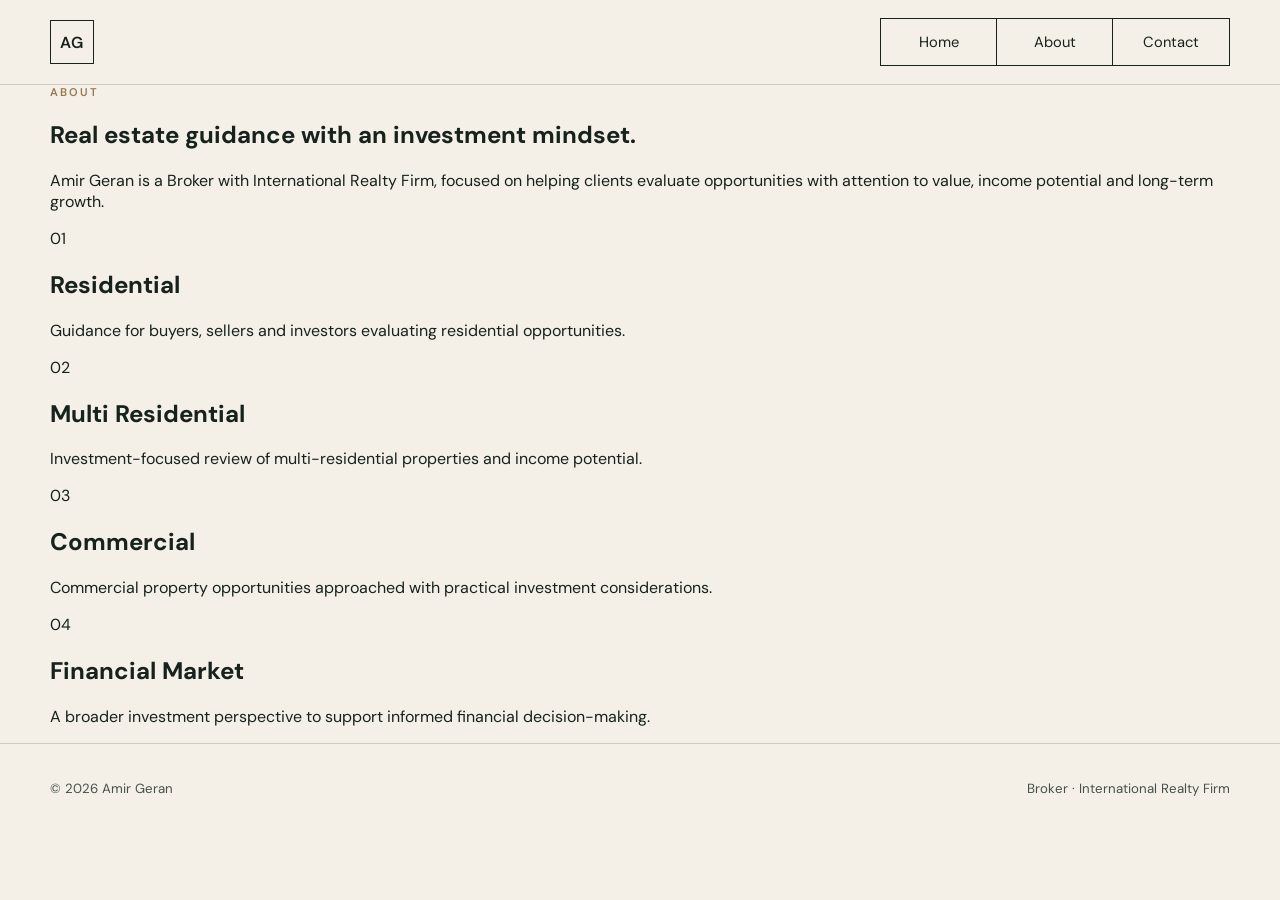
==== about.html @ 7270f3b2 "Add files via upload" ====
<!DOCTYPE html>
<html lang="en">
<head>
  <meta charset="UTF-8" />
  <meta name="viewport" content="width=device-width, initial-scale=1.0" />
  <meta name="description" content="About Amir Geran, Broker at International Realty Firm." />
  <title>About | Amir Geran</title>
  <link rel="stylesheet" href="styles.css" />
</head>
<body>
  <header class="site-header">
    <div class="shell nav-wrap">
      <a class="brand" href="index.html" aria-label="Amir Geran home">AG</a>

      <button class="menu-toggle" id="menuToggle" aria-label="Open navigation" aria-expanded="false">
        <span></span><span></span><span></span>
      </button>

      <nav class="nav-links" id="navLinks">
        <a href="index.html">Home</a>
        <a class="active" href="about.html">About</a>
        <a href="contact.html">Contact</a>
      </nav>
    </div>
  </header>

  <main>
    <section class="page-hero shell">
      <p class="section-eyebrow">About</p>
      <h1>Real estate guidance with an investment mindset.</h1>
      <p class="page-intro">
        Amir Geran is a Broker with International Realty Firm, focused on helping clients
        evaluate opportunities with attention to value, income potential and long-term growth.
      </p>
    </section>

    <section class="about-grid shell">
      <div class="about-card">
        <span>01</span>
        <h2>Residential</h2>
        <p>Guidance for buyers, sellers and investors evaluating residential opportunities.</p>
      </div>
      <div class="about-card">
        <span>02</span>
        <h2>Multi Residential</h2>
        <p>Investment-focused review of multi-residential properties and income potential.</p>
      </div>
      <div class="about-card">
        <span>03</span>
        <h2>Commercial</h2>
        <p>Commercial property opportunities approached with practical investment considerations.</p>
      </div>
      <div class="about-card">
        <span>04</span>
        <h2>Financial Market</h2>
        <p>A broader investment perspective to support informed financial decision-making.</p>
      </div>
    </section>
  </main>

  <footer>
    <div class="shell footer-inner">
      <span>© 2026 Amir Geran</span>
      <span>Broker · International Realty Firm</span>
    </div>
  </footer>

  <script src="script.js"></script>
</body>
</html>
---- styles.css ----
@import url('https://fonts.googleapis.com/css2?family=DM+Sans:wght@400;500;600&family=Playfair+Display:wght@500;600&display=swap');

:root {
  --ink: #17221d;
  --ink-soft: #46514b;
  --paper: #f4f0e7;
  --paper-deep: #e9e1d2;
  --accent: #9a7650;
  --line: rgba(23, 34, 29, 0.18);
  --white: #fffdf8;
}

* {
  box-sizing: border-box;
}

html {
  scroll-behavior: smooth;
}

body {
  margin: 0;
  background: var(--paper);
  color: var(--ink);
  font-family: "DM Sans", Arial, sans-serif;
}

a {
  color: inherit;
}

.shell {
  width: min(1180px, calc(100% - 48px));
  margin: 0 auto;
}

.site-header {
  position: sticky;
  top: 0;
  z-index: 20;
  background: rgba(244, 240, 231, 0.94);
  backdrop-filter: blur(12px);
  border-bottom: 1px solid var(--line);
}

.nav-wrap {
  min-height: 84px;
  display: flex;
  align-items: center;
  justify-content: space-between;
}

.brand {
  width: 44px;
  height: 44px;
  border: 1px solid var(--ink);
  display: grid;
  place-items: center;
  text-decoration: none;
  font-weight: 600;
  letter-spacing: 0.08em;
}

.nav-links {
  display: flex;
  border: 1px solid var(--ink);
}

.nav-links a {
  min-width: 116px;
  padding: 13px 22px;
  text-align: center;
  text-decoration: none;
  font-size: 0.92rem;
  border-right: 1px solid var(--ink);
  transition: background 180ms ease, color 180ms ease;
}

.nav-links a:last-child {
  border-right: 0;
}

.nav-links a:hover {
  background: var(--ink);
  color: var(--paper);
}

.menu-toggle {
  display: none;
  background: none;
  border: 0;
  padding: 8px;
}

.menu-toggle span {
  display: block;
  width: 26px;
  height: 2px;
  margin: 5px 0;
  background: var(--ink);
}

.hero {
  min-height: calc(100vh - 84px);
  display: grid;
  grid-template-columns: 0.92fr 1.08fr;
  gap: clamp(48px, 8vw, 110px);
  align-items: center;
  padding-top: 70px;
  padding-bottom: 80px;
}

.hero-left {
  display: flex;
  flex-direction: column;
  gap: 52px;
}

.profile-card {
  max-width: 500px;
  padding: 34px 36px;
  border: 1px solid var(--ink);
  background: rgba(255, 253, 248, 0.35);
}

.profile-label,
.section-eyebrow,
.small-kicker {
  margin: 0 0 12px;
  text-transform: uppercase;
  letter-spacing: 0.18em;
  font-size: 0.7rem;
  color: var(--accent);
  font-weight: 600;
}

.profile-card h1 {
  margin: 0;
  font-family: "Playfair Display", Georgia, serif;
  font-size: clamp(2.5rem, 5vw, 4.5rem);
  font-weight: 500;
  line-height: 0.98;
}

.role {
  margin: 14px 0 2px;
  font-size: 1.15rem;
  font-weight: 600;
}

.firm {
  margin: 0;
  color: var(--ink-soft);
}

.contact-lines {
  margin-top: 28px;
  padding-top: 20px;
  border-top: 1px solid var(--line);
  display: grid;
  gap: 10px;
}

.contact-lines a {
  display: grid;
  grid-template-columns: 60px 1fr;
  gap: 14px;
  text-decoration: none;
}

.contact-lines span,
.contact-box span {
  color: var(--ink-soft);
  font-size: 0.83rem;
}

.contact-lines strong {
  font-weight: 500;
}

.focus-list {
  display: grid;
  gap: 0;
}

.focus-item {
  display: grid;
  grid-template-columns: 42px 1fr;
  align-items: center;
  padding: 18px 2px;
  border-bottom: 1px solid var(--line);
}

.focus-item:first-child {
  border-top: 1px solid var(--line);
}

.focus-item span {
  color: var(--accent);
  font-size: 0.72rem;
}

.focus-item h2 {
  margin: 0;
  font-family: "Playfair Display", Georgia, serif;
  font-size: clamp(1.65rem, 3vw, 2.45rem);
  font-weight: 500;
}

.hero-message {
  display: flex;
  justify-content: center;
}

.message-frame {
  width: min(100%, 540px);
  min-height: 570px;
  padding: clamp(46px, 7vw, 78px);
  border: 1px solid var(--ink);
  background:
    linear-gradient(rgba(23,34,29,.88), rgba(23,34,29,.88)),
    radial-gradient(circle at 20% 20%, #6e7b68, #17221d 60%);
  color: var(--paper);
  display: flex;
  flex-direction: column;
  justify-content: center;
  position: relative;
}

.message-frame::before {
  content: "";
  position: absolute;
  inset: 14px;
  border: 1px solid rgba(244, 240, 231, 0.28);
  pointer-events: none;
}

.message-frame h2 {
  margin: 0;
  max-width: 420px;
  font-family: "Playfair Display", Georgia, serif;
  font-size: clamp(3rem, 5.8vw, 5.5rem);
  line-height: 0.99;
  font-weight: 500;
}

.message-copy {
  max-width: 410px;
  margin: 28px 0 34px;
  color: rgba(244, 240, 231, 0.77);
  line-height: 1.7;
}

.cta {
  width: fit-content;
  text-decoration: none;
  border-bottom: 1px solid rgba(244, 240, 231, 0.65);
  padding-bottom: 6px;
  font-weight: 500;
}

.cta span {
  margin-left: 10px;
}

.about-section,
.contact-section {
  padding-top: 120px;
  padding-bottom: 120px;
  border-top: 1px solid var(--line);
}

.about-section {
  display: grid;
  grid-template-columns: 130px 1fr;
}

.section-number {
  color: var(--accent);
  font-family: "Playfair Display", Georgia, serif;
  font-size: 2rem;
}

.section-copy {
  max-width: 760px;
}

.section-copy h2,
.contact-intro h2 {
  margin: 0 0 26px;
  font-family: "Playfair Display", Georgia, serif;
  font-size: clamp(2.5rem, 5vw, 4.8rem);
  line-height: 1.04;
  font-weight: 500;
}

.section-copy p:last-child {
  max-width: 680px;
  color: var(--ink-soft);
  font-size: 1.08rem;
  line-height: 1.8;
}

.contact-section {
  display: grid;
  grid-template-columns: 1fr 1fr;
  gap: 70px;
  align-items: end;
}

.contact-box {
  border: 1px solid var(--ink);
  background: var(--white);
}

.contact-box a {
  display: grid;
  grid-template-columns: 90px 1fr;
  gap: 18px;
  padding: 25px 28px;
  text-decoration: none;
  border-bottom: 1px solid var(--line);
}

.contact-box a:last-child {
  border-bottom: 0;
}

.contact-box strong {
  font-size: 1.05rem;
  font-weight: 500;
}

footer {
  border-top: 1px solid var(--line);
}

.footer-inner {
  min-height: 88px;
  display: flex;
  align-items: center;
  justify-content: space-between;
  color: var(--ink-soft);
  font-size: 0.83rem;
}

@media (max-width: 850px) {
  .shell {
    width: min(100% - 30px, 720px);
  }

  .nav-wrap {
    min-height: 72px;
  }

  .menu-toggle {
    display: block;
  }

  .nav-links {
    display: none;
    position: absolute;
    top: 72px;
    left: 15px;
    right: 15px;
    flex-direction: column;
    background: var(--paper);
  }

  .nav-links.open {
    display: flex;
  }

  .nav-links a {
    border-right: 0;
    border-bottom: 1px solid var(--ink);
  }

  .nav-links a:last-child {
    border-bottom: 0;
  }

  .hero {
    grid-template-columns: 1fr;
    min-height: auto;
    padding-top: 48px;
  }

  .hero-left {
    gap: 36px;
  }

  .profile-card {
    max-width: none;
  }

  .message-frame {
    min-height: 460px;
  }

  .about-section {
    grid-template-columns: 1fr;
    gap: 30px;
  }

  .contact-section {
    grid-template-columns: 1fr;
  }

  .footer-inner {
    min-height: 110px;
    flex-direction: column;
    justify-content: center;
    gap: 8px;
    text-align: center;
  }
}

@media (max-width: 520px) {
  .profile-card {
    padding: 28px 24px;
  }

  .contact-lines a,
  .contact-box a {
    grid-template-columns: 1fr;
    gap: 4px;
  }

  .message-frame {
    padding: 42px 30px;
  }

  .message-frame::before {
    inset: 9px;
  }
}
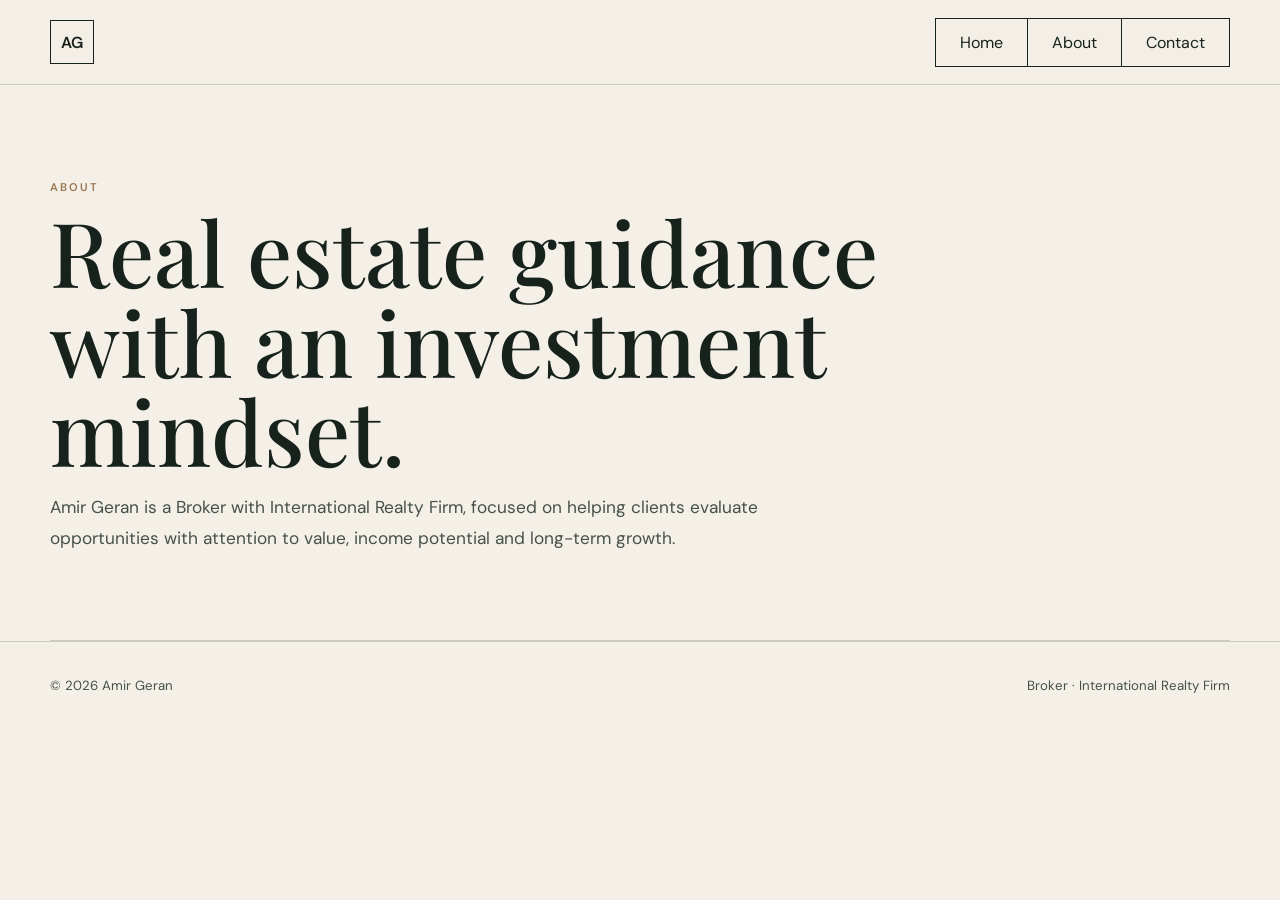
==== commit 9d9336e9: "Add files via upload" ====
--- a/about.html
+++ b/about.html
@@ -1,70 +1,7 @@
-<!DOCTYPE html>
-<html lang="en">
-<head>
-  <meta charset="UTF-8" />
-  <meta name="viewport" content="width=device-width, initial-scale=1.0" />
-  <meta name="description" content="About Amir Geran, Broker at International Realty Firm." />
-  <title>About | Amir Geran</title>
-  <link rel="stylesheet" href="styles.css" />
-</head>
-<body>
-  <header class="site-header">
-    <div class="shell nav-wrap">
-      <a class="brand" href="index.html" aria-label="Amir Geran home">AG</a>
-
-      <button class="menu-toggle" id="menuToggle" aria-label="Open navigation" aria-expanded="false">
-        <span></span><span></span><span></span>
-      </button>
-
-      <nav class="nav-links" id="navLinks">
-        <a href="index.html">Home</a>
-        <a class="active" href="about.html">About</a>
-        <a href="contact.html">Contact</a>
-      </nav>
-    </div>
-  </header>
-
-  <main>
-    <section class="page-hero shell">
-      <p class="section-eyebrow">About</p>
-      <h1>Real estate guidance with an investment mindset.</h1>
-      <p class="page-intro">
-        Amir Geran is a Broker with International Realty Firm, focused on helping clients
-        evaluate opportunities with attention to value, income potential and long-term growth.
-      </p>
-    </section>
-
-    <section class="about-grid shell">
-      <div class="about-card">
-        <span>01</span>
-        <h2>Residential</h2>
-        <p>Guidance for buyers, sellers and investors evaluating residential opportunities.</p>
-      </div>
-      <div class="about-card">
-        <span>02</span>
-        <h2>Multi Residential</h2>
-        <p>Investment-focused review of multi-residential properties and income potential.</p>
-      </div>
-      <div class="about-card">
-        <span>03</span>
-        <h2>Commercial</h2>
-        <p>Commercial property opportunities approached with practical investment considerations.</p>
-      </div>
-      <div class="about-card">
-        <span>04</span>
-        <h2>Financial Market</h2>
-        <p>A broader investment perspective to support informed financial decision-making.</p>
-      </div>
-    </section>
-  </main>
-
-  <footer>
-    <div class="shell footer-inner">
-      <span>© 2026 Amir Geran</span>
-      <span>Broker · International Realty Firm</span>
-    </div>
-  </footer>
-
-  <script src="script.js"></script>
-</body>
-</html>
+<!doctype html><html lang="en"><head><meta charset="utf-8"><meta name="viewport" content="width=device-width,initial-scale=1"><title>About | Amir Geran</title><link rel="stylesheet" href="styles.css"></head><body><header class="site-header">
+<div class="shell nav-wrap">
+<a class="brand" href="index.html">AG</a>
+<button class="menu-toggle" id="menuToggle" aria-label="Open navigation" aria-expanded="false"><span></span><span></span><span></span></button>
+<nav class="nav-links" id="navLinks">
+<a href="index.html">Home</a><a href="about.html">About</a><a href="contact.html">Contact</a>
+</nav></div></header><main><section class="page-hero shell"><p class="eyebrow">About</p><h1>Real estate guidance with an investment mindset.</h1><p class="intro">Amir Geran is a Broker with International Realty Firm, focused on helping clients evaluate opportunities with attention to value, income potential and long-term growth.</p></section></main><footer><div class="shell footer-inner"><span>© 2026 Amir Geran</span><span>Broker · International Realty Firm</span></div></footer><script src="script.js"></script></body></html>
--- a/styles.css
+++ b/styles.css
@@ -1,438 +1,2 @@
 @import url('https://fonts.googleapis.com/css2?family=DM+Sans:wght@400;500;600&family=Playfair+Display:wght@500;600&display=swap');
-
-:root {
-  --ink: #17221d;
-  --ink-soft: #46514b;
-  --paper: #f4f0e7;
-  --paper-deep: #e9e1d2;
-  --accent: #9a7650;
-  --line: rgba(23, 34, 29, 0.18);
-  --white: #fffdf8;
-}
-
-* {
-  box-sizing: border-box;
-}
-
-html {
-  scroll-behavior: smooth;
-}
-
-body {
-  margin: 0;
-  background: var(--paper);
-  color: var(--ink);
-  font-family: "DM Sans", Arial, sans-serif;
-}
-
-a {
-  color: inherit;
-}
-
-.shell {
-  width: min(1180px, calc(100% - 48px));
-  margin: 0 auto;
-}
-
-.site-header {
-  position: sticky;
-  top: 0;
-  z-index: 20;
-  background: rgba(244, 240, 231, 0.94);
-  backdrop-filter: blur(12px);
-  border-bottom: 1px solid var(--line);
-}
-
-.nav-wrap {
-  min-height: 84px;
-  display: flex;
-  align-items: center;
-  justify-content: space-between;
-}
-
-.brand {
-  width: 44px;
-  height: 44px;
-  border: 1px solid var(--ink);
-  display: grid;
-  place-items: center;
-  text-decoration: none;
-  font-weight: 600;
-  letter-spacing: 0.08em;
-}
-
-.nav-links {
-  display: flex;
-  border: 1px solid var(--ink);
-}
-
-.nav-links a {
-  min-width: 116px;
-  padding: 13px 22px;
-  text-align: center;
-  text-decoration: none;
-  font-size: 0.92rem;
-  border-right: 1px solid var(--ink);
-  transition: background 180ms ease, color 180ms ease;
-}
-
-.nav-links a:last-child {
-  border-right: 0;
-}
-
-.nav-links a:hover {
-  background: var(--ink);
-  color: var(--paper);
-}
-
-.menu-toggle {
-  display: none;
-  background: none;
-  border: 0;
-  padding: 8px;
-}
-
-.menu-toggle span {
-  display: block;
-  width: 26px;
-  height: 2px;
-  margin: 5px 0;
-  background: var(--ink);
-}
-
-.hero {
-  min-height: calc(100vh - 84px);
-  display: grid;
-  grid-template-columns: 0.92fr 1.08fr;
-  gap: clamp(48px, 8vw, 110px);
-  align-items: center;
-  padding-top: 70px;
-  padding-bottom: 80px;
-}
-
-.hero-left {
-  display: flex;
-  flex-direction: column;
-  gap: 52px;
-}
-
-.profile-card {
-  max-width: 500px;
-  padding: 34px 36px;
-  border: 1px solid var(--ink);
-  background: rgba(255, 253, 248, 0.35);
-}
-
-.profile-label,
-.section-eyebrow,
-.small-kicker {
-  margin: 0 0 12px;
-  text-transform: uppercase;
-  letter-spacing: 0.18em;
-  font-size: 0.7rem;
-  color: var(--accent);
-  font-weight: 600;
-}
-
-.profile-card h1 {
-  margin: 0;
-  font-family: "Playfair Display", Georgia, serif;
-  font-size: clamp(2.5rem, 5vw, 4.5rem);
-  font-weight: 500;
-  line-height: 0.98;
-}
-
-.role {
-  margin: 14px 0 2px;
-  font-size: 1.15rem;
-  font-weight: 600;
-}
-
-.firm {
-  margin: 0;
-  color: var(--ink-soft);
-}
-
-.contact-lines {
-  margin-top: 28px;
-  padding-top: 20px;
-  border-top: 1px solid var(--line);
-  display: grid;
-  gap: 10px;
-}
-
-.contact-lines a {
-  display: grid;
-  grid-template-columns: 60px 1fr;
-  gap: 14px;
-  text-decoration: none;
-}
-
-.contact-lines span,
-.contact-box span {
-  color: var(--ink-soft);
-  font-size: 0.83rem;
-}
-
-.contact-lines strong {
-  font-weight: 500;
-}
-
-.focus-list {
-  display: grid;
-  gap: 0;
-}
-
-.focus-item {
-  display: grid;
-  grid-template-columns: 42px 1fr;
-  align-items: center;
-  padding: 18px 2px;
-  border-bottom: 1px solid var(--line);
-}
-
-.focus-item:first-child {
-  border-top: 1px solid var(--line);
-}
-
-.focus-item span {
-  color: var(--accent);
-  font-size: 0.72rem;
-}
-
-.focus-item h2 {
-  margin: 0;
-  font-family: "Playfair Display", Georgia, serif;
-  font-size: clamp(1.65rem, 3vw, 2.45rem);
-  font-weight: 500;
-}
-
-.hero-message {
-  display: flex;
-  justify-content: center;
-}
-
-.message-frame {
-  width: min(100%, 540px);
-  min-height: 570px;
-  padding: clamp(46px, 7vw, 78px);
-  border: 1px solid var(--ink);
-  background:
-    linear-gradient(rgba(23,34,29,.88), rgba(23,34,29,.88)),
-    radial-gradient(circle at 20% 20%, #6e7b68, #17221d 60%);
-  color: var(--paper);
-  display: flex;
-  flex-direction: column;
-  justify-content: center;
-  position: relative;
-}
-
-.message-frame::before {
-  content: "";
-  position: absolute;
-  inset: 14px;
-  border: 1px solid rgba(244, 240, 231, 0.28);
-  pointer-events: none;
-}
-
-.message-frame h2 {
-  margin: 0;
-  max-width: 420px;
-  font-family: "Playfair Display", Georgia, serif;
-  font-size: clamp(3rem, 5.8vw, 5.5rem);
-  line-height: 0.99;
-  font-weight: 500;
-}
-
-.message-copy {
-  max-width: 410px;
-  margin: 28px 0 34px;
-  color: rgba(244, 240, 231, 0.77);
-  line-height: 1.7;
-}
-
-.cta {
-  width: fit-content;
-  text-decoration: none;
-  border-bottom: 1px solid rgba(244, 240, 231, 0.65);
-  padding-bottom: 6px;
-  font-weight: 500;
-}
-
-.cta span {
-  margin-left: 10px;
-}
-
-.about-section,
-.contact-section {
-  padding-top: 120px;
-  padding-bottom: 120px;
-  border-top: 1px solid var(--line);
-}
-
-.about-section {
-  display: grid;
-  grid-template-columns: 130px 1fr;
-}
-
-.section-number {
-  color: var(--accent);
-  font-family: "Playfair Display", Georgia, serif;
-  font-size: 2rem;
-}
-
-.section-copy {
-  max-width: 760px;
-}
-
-.section-copy h2,
-.contact-intro h2 {
-  margin: 0 0 26px;
-  font-family: "Playfair Display", Georgia, serif;
-  font-size: clamp(2.5rem, 5vw, 4.8rem);
-  line-height: 1.04;
-  font-weight: 500;
-}
-
-.section-copy p:last-child {
-  max-width: 680px;
-  color: var(--ink-soft);
-  font-size: 1.08rem;
-  line-height: 1.8;
-}
-
-.contact-section {
-  display: grid;
-  grid-template-columns: 1fr 1fr;
-  gap: 70px;
-  align-items: end;
-}
-
-.contact-box {
-  border: 1px solid var(--ink);
-  background: var(--white);
-}
-
-.contact-box a {
-  display: grid;
-  grid-template-columns: 90px 1fr;
-  gap: 18px;
-  padding: 25px 28px;
-  text-decoration: none;
-  border-bottom: 1px solid var(--line);
-}
-
-.contact-box a:last-child {
-  border-bottom: 0;
-}
-
-.contact-box strong {
-  font-size: 1.05rem;
-  font-weight: 500;
-}
-
-footer {
-  border-top: 1px solid var(--line);
-}
-
-.footer-inner {
-  min-height: 88px;
-  display: flex;
-  align-items: center;
-  justify-content: space-between;
-  color: var(--ink-soft);
-  font-size: 0.83rem;
-}
-
-@media (max-width: 850px) {
-  .shell {
-    width: min(100% - 30px, 720px);
-  }
-
-  .nav-wrap {
-    min-height: 72px;
-  }
-
-  .menu-toggle {
-    display: block;
-  }
-
-  .nav-links {
-    display: none;
-    position: absolute;
-    top: 72px;
-    left: 15px;
-    right: 15px;
-    flex-direction: column;
-    background: var(--paper);
-  }
-
-  .nav-links.open {
-    display: flex;
-  }
-
-  .nav-links a {
-    border-right: 0;
-    border-bottom: 1px solid var(--ink);
-  }
-
-  .nav-links a:last-child {
-    border-bottom: 0;
-  }
-
-  .hero {
-    grid-template-columns: 1fr;
-    min-height: auto;
-    padding-top: 48px;
-  }
-
-  .hero-left {
-    gap: 36px;
-  }
-
-  .profile-card {
-    max-width: none;
-  }
-
-  .message-frame {
-    min-height: 460px;
-  }
-
-  .about-section {
-    grid-template-columns: 1fr;
-    gap: 30px;
-  }
-
-  .contact-section {
-    grid-template-columns: 1fr;
-  }
-
-  .footer-inner {
-    min-height: 110px;
-    flex-direction: column;
-    justify-content: center;
-    gap: 8px;
-    text-align: center;
-  }
-}
-
-@media (max-width: 520px) {
-  .profile-card {
-    padding: 28px 24px;
-  }
-
-  .contact-lines a,
-  .contact-box a {
-    grid-template-columns: 1fr;
-    gap: 4px;
-  }
-
-  .message-frame {
-    padding: 42px 30px;
-  }
-
-  .message-frame::before {
-    inset: 9px;
-  }
-}
-
+:root{--ink:#17221d;--soft:#46514b;--paper:#f4f0e7;--accent:#9a7650;--line:rgba(23,34,29,.18);--white:#fffdf8}*{box-sizing:border-box}body{margin:0;background:var(--paper);color:var(--ink);font-family:"DM Sans",Arial,sans-serif}a{color:inherit}.shell{width:min(1180px,calc(100% - 48px));margin:auto}.site-header{position:sticky;top:0;z-index:20;background:rgba(244,240,231,.95);border-bottom:1px solid var(--line)}.nav-wrap{min-height:84px;display:flex;align-items:center;justify-content:space-between}.brand{width:44px;height:44px;border:1px solid var(--ink);display:grid;place-items:center;text-decoration:none;font-weight:600}.nav-links{display:flex;border:1px solid var(--ink)}.nav-links a{padding:13px 24px;text-decoration:none;border-right:1px solid var(--ink)}.nav-links a:last-child{border:0}.nav-links a:hover{background:var(--ink);color:var(--paper)}.menu-toggle{display:none;background:none;border:0}.menu-toggle span{display:block;width:26px;height:2px;background:var(--ink);margin:5px}.hero{min-height:calc(100vh - 84px);display:grid;grid-template-columns:.92fr 1.08fr;gap:80px;align-items:center;padding:70px 0 80px}.hero-left{display:flex;flex-direction:column;gap:48px}.profile-card{padding:34px 36px;background:rgba(255,253,248,.35)}.strong-border{border:4px solid var(--ink)}.eyebrow{margin:0 0 12px;text-transform:uppercase;letter-spacing:.18em;font-size:.7rem;color:var(--accent);font-weight:600}.light{color:#d6bd9e}.profile-card h1,.page-hero h1{font-family:"Playfair Display",Georgia,serif;font-weight:500}.profile-card h1{font-size:clamp(2.5rem,5vw,4.5rem);margin:0}.role{font-weight:600;font-size:1.15rem;margin:14px 0 2px}.muted{color:var(--soft);margin:0}.contact-lines{margin-top:28px;padding-top:20px;border-top:1px solid var(--line);display:grid;gap:10px}.contact-lines a{display:grid;grid-template-columns:60px 1fr;text-decoration:none}.focus-list{display:grid}.focus-item{display:grid;grid-template-columns:42px 1fr 28px;align-items:center;padding:19px 4px;border-bottom:1px solid var(--line);text-decoration:none}.focus-item:first-child{border-top:1px solid var(--line)}.focus-item:hover{padding-left:12px}.focus-item span,.type{color:var(--accent)}.focus-item h2{margin:0;font-family:"Playfair Display",Georgia,serif;font-size:clamp(1.65rem,3vw,2.45rem);font-weight:500}.message-frame{min-height:570px;padding:70px;border:1px solid var(--ink);background:#17221d;color:var(--paper);display:flex;flex-direction:column;justify-content:center}.message-frame h2{font-family:"Playfair Display",Georgia,serif;font-size:clamp(3rem,5.8vw,5.5rem);line-height:1;margin:0}.message-frame p:not(.eyebrow){line-height:1.7;color:rgba(244,240,231,.78)}.cta{width:max-content;text-decoration:none;border-bottom:1px solid currentColor;padding-bottom:5px}.page-hero{padding:95px 0 68px;border-bottom:1px solid var(--line)}.page-hero h1{font-size:clamp(3.2rem,7vw,6.4rem);line-height:1;margin:0;max-width:900px}.intro{max-width:720px;line-height:1.8;color:var(--soft);font-size:1.08rem}.back{display:inline-block;margin-bottom:45px;text-decoration:none}.category-body{display:grid;grid-template-columns:.72fr 1.28fr;gap:60px;padding:70px 0 110px}.explain{padding:30px;border:1px solid var(--ink);height:max-content;position:sticky;top:115px}.explain h2,.listing-heading h2{font-family:"Playfair Display",Georgia,serif;font-size:2.25rem;font-weight:500;margin:0}.explain li{margin:12px 0;line-height:1.6;color:var(--soft)}.listing-heading{display:flex;align-items:end;justify-content:space-between;margin-bottom:26px}.listing-heading a{text-decoration:none}.listing-grid{display:grid;gap:22px}.listing-card{display:grid;grid-template-columns:210px 1fr;border:1px solid var(--line);background:var(--white)}.listing-card>div:last-child{padding:26px}.photo{display:grid;place-items:center;background:#d9d2c4;color:#6c675e;text-transform:uppercase;letter-spacing:.12em;font-size:.7rem;min-height:210px}.type{text-transform:uppercase;letter-spacing:.12em;font-size:.7rem;font-weight:600}.listing-card h3{font-family:"Playfair Display",Georgia,serif;font-size:1.7rem;margin:8px 0}.listing-card p{color:var(--soft);line-height:1.6}.listing-card a{text-decoration:none;font-weight:600}.contact-card{margin-top:60px;margin-bottom:100px;padding:42px;max-width:650px;background:var(--white)}footer{border-top:1px solid var(--line)}.footer-inner{min-height:88px;display:flex;align-items:center;justify-content:space-between;color:var(--soft);font-size:.83rem}@media(max-width:900px){.shell{width:min(100% - 30px,720px)}.menu-toggle{display:block}.nav-links{display:none;position:absolute;top:72px;left:15px;right:15px;flex-direction:column;background:var(--paper)}.nav-links.open{display:flex}.nav-links a{border-right:0;border-bottom:1px solid var(--ink)}.hero,.category-body{grid-template-columns:1fr}.hero{min-height:auto}.explain{position:static}.listing-card{grid-template-columns:1fr}.footer-inner{flex-direction:column;justify-content:center;gap:8px;text-align:center}}
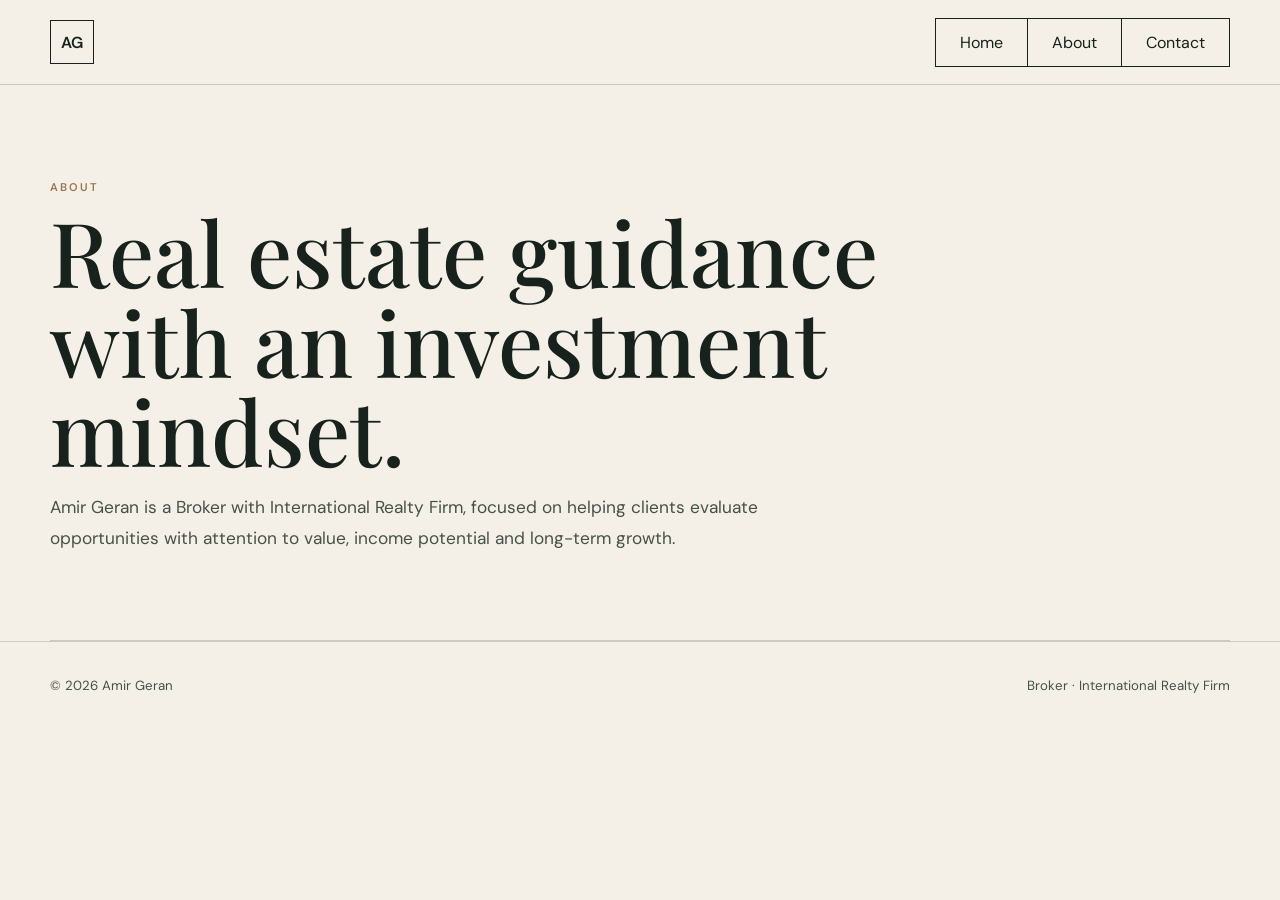
==== commit 95190d8b: "Add files via upload" ====
--- a/about.html
+++ b/about.html
@@ -1,7 +1,39 @@
-<!doctype html><html lang="en"><head><meta charset="utf-8"><meta name="viewport" content="width=device-width,initial-scale=1"><title>About | Amir Geran</title><link rel="stylesheet" href="styles.css"></head><body><header class="site-header">
-<div class="shell nav-wrap">
-<a class="brand" href="index.html">AG</a>
-<button class="menu-toggle" id="menuToggle" aria-label="Open navigation" aria-expanded="false"><span></span><span></span><span></span></button>
-<nav class="nav-links" id="navLinks">
-<a href="index.html">Home</a><a href="about.html">About</a><a href="contact.html">Contact</a>
-</nav></div></header><main><section class="page-hero shell"><p class="eyebrow">About</p><h1>Real estate guidance with an investment mindset.</h1><p class="intro">Amir Geran is a Broker with International Realty Firm, focused on helping clients evaluate opportunities with attention to value, income potential and long-term growth.</p></section></main><footer><div class="shell footer-inner"><span>© 2026 Amir Geran</span><span>Broker · International Realty Firm</span></div></footer><script src="script.js"></script></body></html>+<!doctype html>
+<html lang="en">
+<head>
+  <meta charset="utf-8">
+  <meta name="viewport" content="width=device-width,initial-scale=1">
+  <meta name="description" content="About Amir Geran, Broker at International Realty Firm.">
+  <title>About | Amir Geran</title>
+  <link rel="stylesheet" href="styles.css">
+</head>
+<body>
+<header class="site-header">
+  <div class="shell nav-wrap">
+    <a class="brand" href="index.html">AG</a>
+    <button class="menu-toggle" id="menuToggle" aria-label="Open navigation" aria-expanded="false">
+      <span></span><span></span><span></span>
+    </button>
+    <nav class="nav-links" id="navLinks">
+      <a href="index.html">Home</a>
+      <a href="about.html">About</a>
+      <a href="contact.html">Contact</a>
+    </nav>
+  </div>
+</header>
+<main>
+  <section class="page-hero shell">
+    <p class="eyebrow">About</p>
+    <h1>Real estate guidance with an investment mindset.</h1>
+    <p class="intro">Amir Geran is a Broker with International Realty Firm, focused on helping clients evaluate opportunities with attention to value, income potential and long-term growth.</p>
+  </section>
+</main>
+<footer>
+  <div class="shell footer-inner">
+    <span>© 2026 Amir Geran</span>
+    <span>Broker · International Realty Firm</span>
+  </div>
+</footer>
+<script src="script.js"></script>
+</body>
+</html>
--- a/styles.css
+++ b/styles.css
@@ -1,2 +1,7 @@
 @import url('https://fonts.googleapis.com/css2?family=DM+Sans:wght@400;500;600&family=Playfair+Display:wght@500;600&display=swap');
-:root{--ink:#17221d;--soft:#46514b;--paper:#f4f0e7;--accent:#9a7650;--line:rgba(23,34,29,.18);--white:#fffdf8}*{box-sizing:border-box}body{margin:0;background:var(--paper);color:var(--ink);font-family:"DM Sans",Arial,sans-serif}a{color:inherit}.shell{width:min(1180px,calc(100% - 48px));margin:auto}.site-header{position:sticky;top:0;z-index:20;background:rgba(244,240,231,.95);border-bottom:1px solid var(--line)}.nav-wrap{min-height:84px;display:flex;align-items:center;justify-content:space-between}.brand{width:44px;height:44px;border:1px solid var(--ink);display:grid;place-items:center;text-decoration:none;font-weight:600}.nav-links{display:flex;border:1px solid var(--ink)}.nav-links a{padding:13px 24px;text-decoration:none;border-right:1px solid var(--ink)}.nav-links a:last-child{border:0}.nav-links a:hover{background:var(--ink);color:var(--paper)}.menu-toggle{display:none;background:none;border:0}.menu-toggle span{display:block;width:26px;height:2px;background:var(--ink);margin:5px}.hero{min-height:calc(100vh - 84px);display:grid;grid-template-columns:.92fr 1.08fr;gap:80px;align-items:center;padding:70px 0 80px}.hero-left{display:flex;flex-direction:column;gap:48px}.profile-card{padding:34px 36px;background:rgba(255,253,248,.35)}.strong-border{border:4px solid var(--ink)}.eyebrow{margin:0 0 12px;text-transform:uppercase;letter-spacing:.18em;font-size:.7rem;color:var(--accent);font-weight:600}.light{color:#d6bd9e}.profile-card h1,.page-hero h1{font-family:"Playfair Display",Georgia,serif;font-weight:500}.profile-card h1{font-size:clamp(2.5rem,5vw,4.5rem);margin:0}.role{font-weight:600;font-size:1.15rem;margin:14px 0 2px}.muted{color:var(--soft);margin:0}.contact-lines{margin-top:28px;padding-top:20px;border-top:1px solid var(--line);display:grid;gap:10px}.contact-lines a{display:grid;grid-template-columns:60px 1fr;text-decoration:none}.focus-list{display:grid}.focus-item{display:grid;grid-template-columns:42px 1fr 28px;align-items:center;padding:19px 4px;border-bottom:1px solid var(--line);text-decoration:none}.focus-item:first-child{border-top:1px solid var(--line)}.focus-item:hover{padding-left:12px}.focus-item span,.type{color:var(--accent)}.focus-item h2{margin:0;font-family:"Playfair Display",Georgia,serif;font-size:clamp(1.65rem,3vw,2.45rem);font-weight:500}.message-frame{min-height:570px;padding:70px;border:1px solid var(--ink);background:#17221d;color:var(--paper);display:flex;flex-direction:column;justify-content:center}.message-frame h2{font-family:"Playfair Display",Georgia,serif;font-size:clamp(3rem,5.8vw,5.5rem);line-height:1;margin:0}.message-frame p:not(.eyebrow){line-height:1.7;color:rgba(244,240,231,.78)}.cta{width:max-content;text-decoration:none;border-bottom:1px solid currentColor;padding-bottom:5px}.page-hero{padding:95px 0 68px;border-bottom:1px solid var(--line)}.page-hero h1{font-size:clamp(3.2rem,7vw,6.4rem);line-height:1;margin:0;max-width:900px}.intro{max-width:720px;line-height:1.8;color:var(--soft);font-size:1.08rem}.back{display:inline-block;margin-bottom:45px;text-decoration:none}.category-body{display:grid;grid-template-columns:.72fr 1.28fr;gap:60px;padding:70px 0 110px}.explain{padding:30px;border:1px solid var(--ink);height:max-content;position:sticky;top:115px}.explain h2,.listing-heading h2{font-family:"Playfair Display",Georgia,serif;font-size:2.25rem;font-weight:500;margin:0}.explain li{margin:12px 0;line-height:1.6;color:var(--soft)}.listing-heading{display:flex;align-items:end;justify-content:space-between;margin-bottom:26px}.listing-heading a{text-decoration:none}.listing-grid{display:grid;gap:22px}.listing-card{display:grid;grid-template-columns:210px 1fr;border:1px solid var(--line);background:var(--white)}.listing-card>div:last-child{padding:26px}.photo{display:grid;place-items:center;background:#d9d2c4;color:#6c675e;text-transform:uppercase;letter-spacing:.12em;font-size:.7rem;min-height:210px}.type{text-transform:uppercase;letter-spacing:.12em;font-size:.7rem;font-weight:600}.listing-card h3{font-family:"Playfair Display",Georgia,serif;font-size:1.7rem;margin:8px 0}.listing-card p{color:var(--soft);line-height:1.6}.listing-card a{text-decoration:none;font-weight:600}.contact-card{margin-top:60px;margin-bottom:100px;padding:42px;max-width:650px;background:var(--white)}footer{border-top:1px solid var(--line)}.footer-inner{min-height:88px;display:flex;align-items:center;justify-content:space-between;color:var(--soft);font-size:.83rem}@media(max-width:900px){.shell{width:min(100% - 30px,720px)}.menu-toggle{display:block}.nav-links{display:none;position:absolute;top:72px;left:15px;right:15px;flex-direction:column;background:var(--paper)}.nav-links.open{display:flex}.nav-links a{border-right:0;border-bottom:1px solid var(--ink)}.hero,.category-body{grid-template-columns:1fr}.hero{min-height:auto}.explain{position:static}.listing-card{grid-template-columns:1fr}.footer-inner{flex-direction:column;justify-content:center;gap:8px;text-align:center}}+:root{--ink:#17221d;--soft:#46514b;--paper:#f4f0e7;--accent:#9a7650;--line:rgba(23,34,29,.18);--white:#fffdf8;--danger:#8b2d2d}*{box-sizing:border-box}html{scroll-behavior:smooth}body{margin:0;background:var(--paper);color:var(--ink);font-family:"DM Sans",Arial,sans-serif}a{color:inherit}.shell{width:min(1180px,calc(100% - 48px));margin:auto}.site-header{position:sticky;top:0;z-index:20;background:rgba(244,240,231,.95);backdrop-filter:blur(12px);border-bottom:1px solid var(--line)}.nav-wrap{min-height:84px;display:flex;align-items:center;justify-content:space-between}.brand{width:44px;height:44px;border:1px solid var(--ink);display:grid;place-items:center;text-decoration:none;font-weight:600}.nav-links{display:flex;border:1px solid var(--ink)}.nav-links a{padding:13px 24px;text-decoration:none;border-right:1px solid var(--ink)}.nav-links a:last-child{border:0}.nav-links a:hover{background:var(--ink);color:var(--paper)}.menu-toggle{display:none;background:none;border:0}.menu-toggle span{display:block;width:26px;height:2px;background:var(--ink);margin:5px}.hero{min-height:calc(100vh - 84px);display:grid;grid-template-columns:.92fr 1.08fr;gap:80px;align-items:center;padding:70px 0 80px}.hero-left{display:flex;flex-direction:column;gap:48px}.profile-card{padding:34px 36px;background:rgba(255,253,248,.35)}.strong-border{border:4px solid var(--ink)}.eyebrow{margin:0 0 12px;text-transform:uppercase;letter-spacing:.18em;font-size:.7rem;color:var(--accent);font-weight:600}.light{color:#d6bd9e}.profile-card h1,.page-hero h1,.admin-title h1{font-family:"Playfair Display",Georgia,serif;font-weight:500}.profile-card h1{font-size:clamp(2.5rem,5vw,4.5rem);margin:0}.role{font-weight:600;font-size:1.15rem;margin:14px 0 2px}.muted,.small-muted{color:var(--soft)}.muted{margin:0}.contact-lines{margin-top:28px;padding-top:20px;border-top:1px solid var(--line);display:grid;gap:10px}.contact-lines a{display:grid;grid-template-columns:60px 1fr;text-decoration:none}.focus-list{display:grid}.focus-item{display:grid;grid-template-columns:42px 1fr 28px;align-items:center;padding:19px 4px;border-bottom:1px solid var(--line);text-decoration:none;transition:padding-left .18s ease}.focus-item:first-child{border-top:1px solid var(--line)}.focus-item:hover{padding-left:12px}.focus-item span,.type{color:var(--accent)}.focus-item h2{margin:0;font-family:"Playfair Display",Georgia,serif;font-size:clamp(1.65rem,3vw,2.45rem);font-weight:500}.message-frame{min-height:570px;padding:70px;border:1px solid var(--ink);background:#17221d;color:var(--paper);display:flex;flex-direction:column;justify-content:center}.message-frame h2{font-family:"Playfair Display",Georgia,serif;font-size:clamp(3rem,5.8vw,5.5rem);line-height:1;margin:0}.message-frame p:not(.eyebrow){line-height:1.7;color:rgba(244,240,231,.78)}.cta{width:max-content;text-decoration:none;border-bottom:1px solid currentColor;padding-bottom:5px}.page-hero{padding:95px 0 68px;border-bottom:1px solid var(--line)}.page-hero h1{font-size:clamp(3.2rem,7vw,6.4rem);line-height:1;margin:0;max-width:900px}.intro{max-width:720px;line-height:1.8;color:var(--soft);font-size:1.08rem}.back{display:inline-block;margin-bottom:45px;text-decoration:none}.category-body{display:grid;grid-template-columns:.72fr 1.28fr;gap:60px;padding:70px 0 110px}.explain{padding:30px;border:1px solid var(--ink);height:max-content;position:sticky;top:115px}.explain h2,.listing-heading h2{font-family:"Playfair Display",Georgia,serif;font-size:2.25rem;font-weight:500;margin:0}.explain li{margin:12px 0;line-height:1.6;color:var(--soft)}.listing-heading{display:flex;align-items:end;justify-content:space-between;margin-bottom:26px}.listing-heading a{text-decoration:none}.listing-grid{display:grid;gap:24px}.status-message{padding:20px 0;color:var(--soft)}.public-listing-card{border:1px solid var(--line);background:var(--white);overflow:hidden}.public-listing-image{min-height:320px;background:#d9d2c4;display:grid;place-items:center}.public-listing-image img{width:100%;height:360px;object-fit:cover;display:block}.photo-placeholder{text-transform:uppercase;letter-spacing:.12em;font-size:.72rem;color:#6c675e}.public-listing-content{padding:30px}.public-listing-content h3{font-family:"Playfair Display",Georgia,serif;font-size:2rem;font-weight:500;margin:8px 0 12px}.public-listing-content p{line-height:1.7;color:var(--soft)}.listing-meta{display:flex;flex-wrap:wrap;gap:15px;margin:8px 0 16px}.listing-price{font-weight:600}.listing-location{color:var(--soft)}.listing-highlights{border-top:1px solid var(--line);padding-top:16px;margin-top:18px}.public-listing-content a{text-decoration:none;font-weight:600}.contact-card{margin-top:60px;margin-bottom:100px;padding:42px;max-width:650px;background:var(--white)}footer{border-top:1px solid var(--line)}.footer-inner{min-height:88px;display:flex;align-items:center;justify-content:space-between;color:var(--soft);font-size:.83rem}
+
+/* Admin */
+.hidden{display:none!important}.admin-main{padding:70px 0 110px}.admin-title{margin-bottom:35px}.admin-title h1{font-size:clamp(3rem,6vw,5.4rem);margin:0}.admin-title>p:last-child{color:var(--soft)}.notice{padding:18px 20px;margin-bottom:25px;border:1px solid}.warning{background:#fff4d5;border-color:#b89136}.admin-panel{border:1px solid var(--ink);background:var(--white);padding:30px}.admin-panel h2{font-family:"Playfair Display",Georgia,serif;font-size:2rem;font-weight:500;margin:0 0 22px}.admin-grid{display:grid;grid-template-columns:1fr 1fr;gap:28px}.dashboard-bar{display:flex;justify-content:space-between;align-items:center;margin-bottom:24px;padding:18px 20px;border:1px solid var(--line)}.admin-form{display:grid;gap:18px}.compact-form{max-width:520px}.admin-form label{display:grid;gap:7px;font-size:.9rem;font-weight:600}.admin-form input,.admin-form select,.admin-form textarea{width:100%;font:inherit;padding:12px 13px;border:1px solid #a9aaa5;background:#fff}.admin-form textarea{resize:vertical}.form-two{display:grid;grid-template-columns:1fr 1fr;gap:14px}.checkbox-row{display:flex!important;grid-template-columns:auto 1fr;align-items:center}.checkbox-row input{width:auto}.field-help{font-size:.78rem;font-weight:400;color:var(--soft)}.button{border:1px solid var(--ink);background:var(--ink);color:var(--paper);padding:12px 18px;font:inherit;font-weight:600;cursor:pointer}.button.secondary{background:transparent;color:var(--ink)}.text-button{border:0;background:none;color:var(--ink);font:inherit;text-decoration:underline;cursor:pointer;padding:4px}.text-button.danger{color:var(--danger)}.panel-heading{display:flex;justify-content:space-between;align-items:center;gap:15px}.form-message{min-height:20px;color:var(--soft);margin:0}.admin-listings{display:grid;gap:12px}.admin-listing-row{display:grid;grid-template-columns:85px 1fr auto;gap:14px;align-items:center;padding:12px;border:1px solid var(--line)}.admin-thumb img,.mini-placeholder{width:85px;height:72px;object-fit:cover;background:#e1ddd4;display:grid;place-items:center;font-size:.68rem;color:var(--soft)}.admin-listing-copy h3{margin:5px 0;font-size:1rem}.admin-listing-copy p{margin:0;color:var(--soft);font-size:.85rem}.admin-badges{display:flex;gap:7px;flex-wrap:wrap}.admin-badges span{font-size:.68rem;padding:3px 6px;border:1px solid var(--line)}.admin-badges .published{background:#e7f4ea}.admin-badges .draft{background:#eee}.admin-actions{display:flex;flex-direction:column;gap:5px}
+
+@media(max-width:900px){.shell{width:min(100% - 30px,720px)}.menu-toggle{display:block}.nav-links{display:none;position:absolute;top:72px;left:15px;right:15px;flex-direction:column;background:var(--paper)}.nav-links.open{display:flex}.nav-links a{border-right:0;border-bottom:1px solid var(--ink)}.hero,.category-body,.admin-grid{grid-template-columns:1fr}.hero{min-height:auto}.explain{position:static}.footer-inner{flex-direction:column;justify-content:center;gap:8px;text-align:center}}@media(max-width:600px){.message-frame{padding:42px 28px}.public-listing-image img{height:270px}.form-two{grid-template-columns:1fr}.admin-listing-row{grid-template-columns:72px 1fr}.admin-actions{grid-column:1/-1;flex-direction:row;justify-content:flex-end}.admin-thumb img,.mini-placeholder{width:72px;height:62px}.contact-lines a{grid-template-columns:1fr;gap:3px}}
